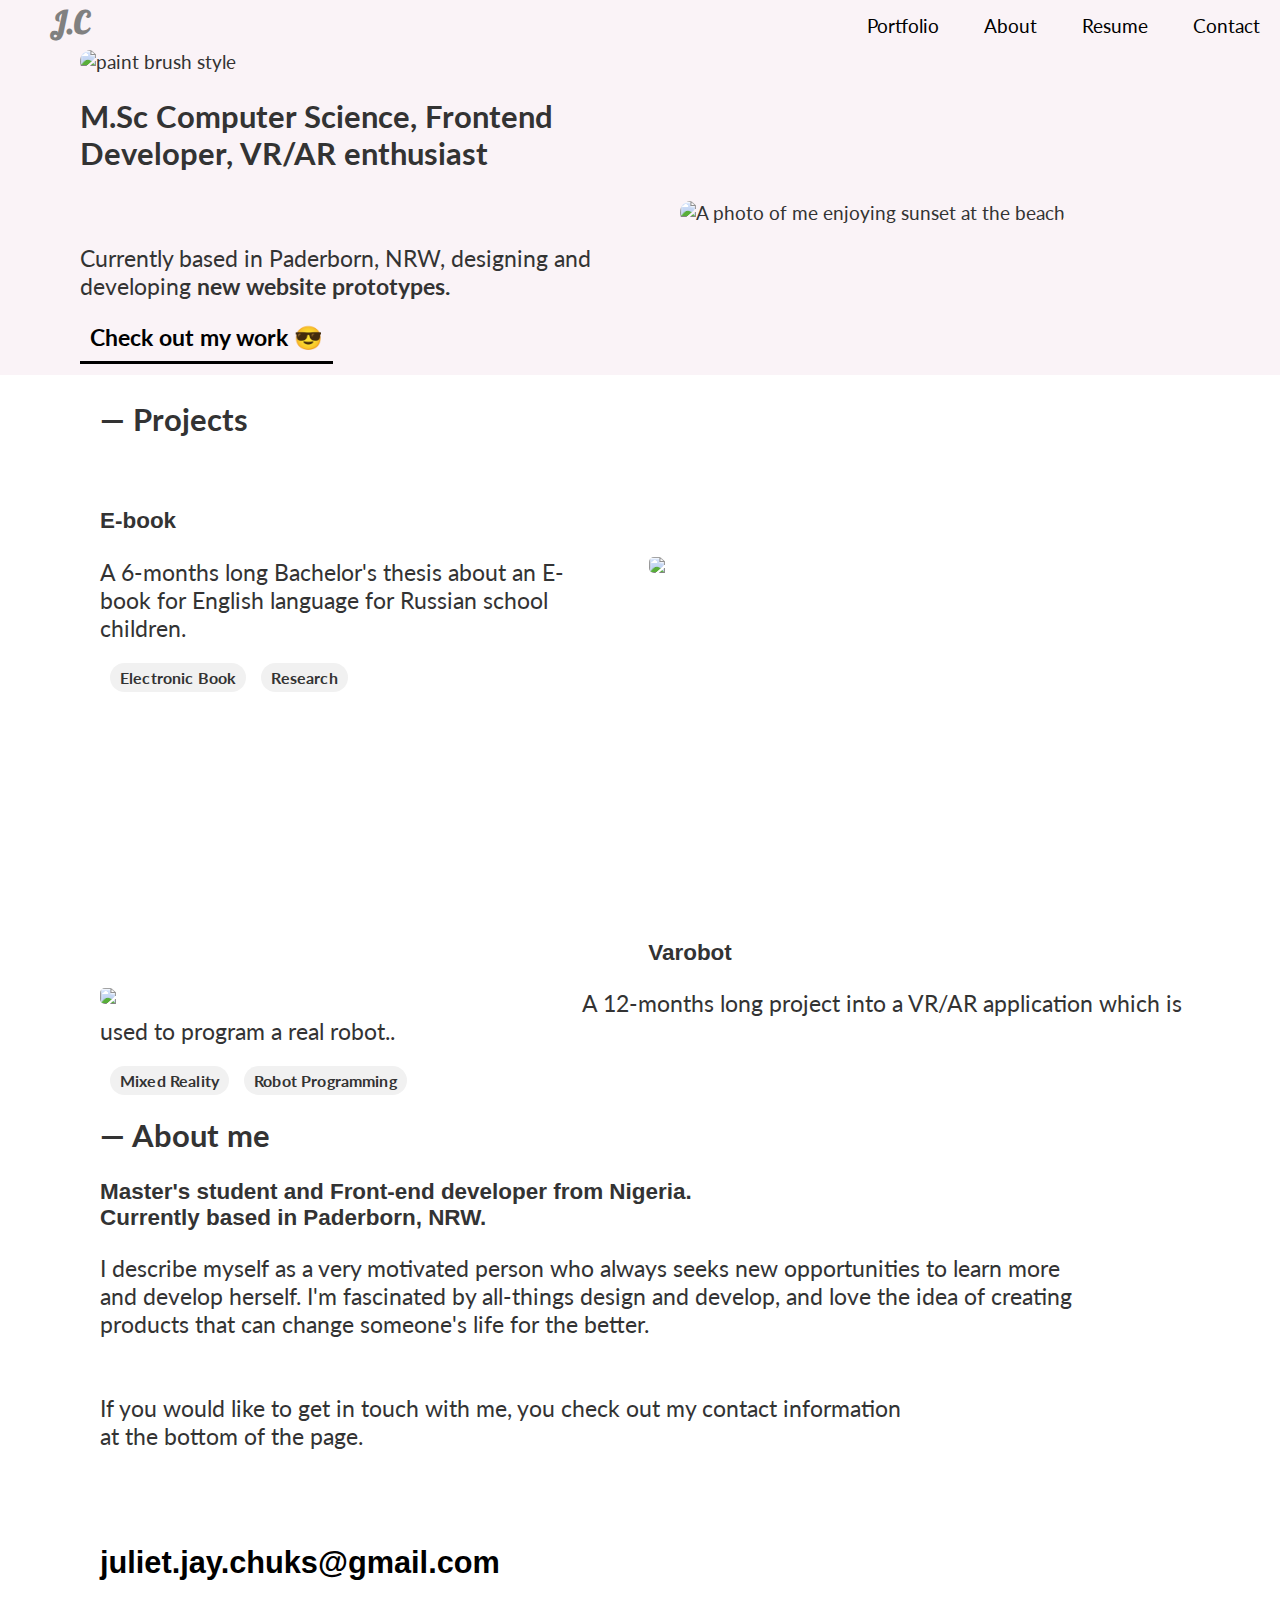
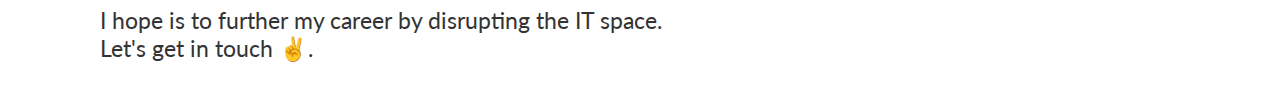
==== index.html @ 88a281ac "Portfolio upload" ====
<!DOCTYPE html>
<html lang="en">
  <head>
    <meta charset="UTF-8" />
    <meta name="viewport" content="width=device-width, initial-scale=1.0" />
    <title>Juliet's World!</title>
    <link href="css/main.css" rel="stylesheet"/>
    <link rel="stylesheet" href="https://fonts.googleapis.com/icon?family=Material+Icons" />
    <link rel="preconnect" href="https://fonts.gstatic.com">
    <link href="https://fonts.googleapis.com/css2?family=Lato:wght@100&display=swap" rel="stylesheet">
    <link href="https://fonts.googleapis.com/css2?family=Lato:wght@100&family=Lobster&display=swap" rel="stylesheet">
 </head>
  <body>
    <nav>
      <div class="logo">
          <h2>
              <a href="index.html">J.C</a>
          </h2>
      </div>
      <ul class="main-menu">
        <li><a href="index.html">Portfolio</a></li>
        <li><a href="about.html">About</a></li>
        <li><a href="/Users/julietchukwuemeka/Desktop/Portfolio/Juliet_Chukwuemeka_Resume.pdf" target="_blank">Resume</a></li>
        <li><a href="#contact">Contact</a></li>
      </ul>
    </nav>
    <header class="container">
      <div id="greeting">
          <div class="splash">
            <img src="/Users/julietchukwuemeka/Desktop/Portfolio/images/brush1.png" alt="paint brush style">  
          </div>
        <h2>
            M.Sc Computer Science, Frontend Developer, VR/AR enthusiast
        </h2>
        <br>
        <p>
            Currently based in Paderborn, NRW, designing and developing <b>new website prototypes.</b> 
                </p>
        
        <p class="mywork">
          <a href="#projects"> <b> Check out my work 😎</b></a>
        </p>
      </div>

      <div id="main-photo">
        <img src="/Users/julietchukwuemeka/Desktop/Portfolio/images/photo1.png"
          alt="A photo of me enjoying sunset at the beach"
        />
      </div>
    </header>

    <!-- Here is the Projects section -->
    <section id="projects">
      <h2> — Projects</h2>
      <br>
 <div> 
 <h3> E-book </h3>
 <a id="container-pic" href="https://julietchuks.github.io/EbookForRusEng/""> 
    <img src="/Users/julietchukwuemeka/Desktop/Portfolio/images/Ebook.png" style="margin-right: 100px; width: 100%;"> 
  </a>
 <p style="max-width: 500px;">
    A 6-months long Bachelor's thesis about an E-book for English language for Russian school children.  
 </p> 
 <div>
    <h5> Electronic Book</h5>
    <h5> Research </h5>
 </div>
 <br> <br> <br> <br> <br> <br> <br> <br> <br> <br> 
 <div> 
    <h3 style="text-align: center; "> Varobot </h3>
    <a id="container-pic2" href="https://varobot-pg.github.io/""> 
        <img src="/Users/julietchukwuemeka/Desktop/Portfolio/images/Varobot.png"> </a>
    <p style="max-width: 500px text-align: right;">
        A 12-months long project into a VR/AR application which is 
        <br>
        used to program a real robot..  
    </p> 
    <div>
        <h5> Mixed Reality</h5>
        <h5> Robot Programming</h5>
    </div>
 </div>
 <div style="clear: both;"></div>
    </section>
    <!-- Here is the about me section -->
    <section id="about">
        <h2> — About me</h2>

        <h3>
           Master's student and Front-end developer from Nigeria.
           <br> 
           Currently based in Paderborn, NRW. 
        </h3>
        <p>
            <span> I describe myself as a very motivated person who always seeks new opportunities to learn more <br> and develop herself.
 I'm fascinated by all-things design and develop, and love the idea of creating <br> products that can change someone's life for the better.
            </span>
            <br>
            <br>
            <br>
            If you would like to get in touch with me, you check out my contact information <br> at the bottom of the page.        
        </p>
    </section>
 <br>
  <br>
    <!-- Here is my footer -->
    <section id="contact"> 
    <div>
 <h2>
    <a href="mailto:julieth.jay.chuks@gmail.com" target="_blank">juliet.jay.chuks@gmail.com </a>
 </h2>
 <p>
    <span>
        I hope is to further my career by disrupting the IT space. 
        <br>
        Let's get in touch ✌️.
    </span>
 </p>
<!-- 
 <a href="#" class="icon-link">
    <span class="material-icons">
      facebook 
    </span>
 </a>   -->
 </div>
    </section>
  </body>
</html>
---- css/main.css ----
html{
    scroll-padding-top: 50px;
}

*{
    scroll-behavior: smooth;
}

body{
  font-family: 'Lato', sans-serif; 
    color: #333;
    margin: 0;
    font-size: 1.2em;
    padding-top: 50px;
}
#about h2{
  font-family: 'Lato', sans-serif; 

}

#about {
  margin-left: 100px;
}

#projects {
  margin-left: 100px;
}
#contact{
  margin-left: 100px;
}
.section {
    padding: 20px;
    margin: 25px;
  }
 

nav a {
    text-decoration: none;
  }

  #greeting {
    margin-left: 80px;
    position: relative;
  }

  #greeting h1 {
    font-family: Baskerville, "Baskerville Old Face", Garamond, "Times New Roman",
    serif;
}
#greeting h2{
  font-family: 'Lato', sans-serif; 
}
#greeting p{
  font-family: 'Lato', sans-serif; 
}
#projects h2{
  font-family: 'Lato', sans-serif; 

}

ul.main-menu {
    list-style-type: none;
    margin: 0;
    padding: 0;
    white-space: nowrap;
    overflow-x: auto;
    font-family: 'Lato', sans-serif; 
  } 

.main-menu a:link,
.main-menu a:visited {
  color: black;
  padding: 10px 20px;
  text-align: center;
  text-decoration: none;
  display: flex;
  align-items: center;
  height: 100%;
}

.main-menu a:hover,
.main-menu a:active {
  background-color: rgba(160, 95, 154, 0.11);
  color: white;
}

h1,
h2,
h3 {
  font-family: "Julius Sans One", sans-serif;
}

h1 {
  font-size: 3.2em;
}

h2 {
  font-size: 1.6em;
}
h5{
  background-color: #f1f1f1;
  border-radius: 28px;
  margin-left:10px ;
  padding: 5px 10px;
  width: fit-content;
  letter-spacing: .01em;
  display: inline;
}

p {
  font-size: 1.2em;
}

* {
  box-sizing: border-box;
}

/* nav styles */
nav {
  display: flex;
  justify-content: space-between;
  align-items: center;
  position: fixed;
  z-index: 10;
  background: #FAF3F7;
  width: 100%;
  top: 0;
  /**
   * This height needs to be the same value as the
   * value of the padding-top which is applied on the body.
   * This is needed so that the navigation content and the body
   * content do not collied with each other.
   */
  height: 50px;
}

nav * {
  margin: 0;
  padding: 0;
}

.logo {

      margin: 5px 50px 10px 50px;
}

.logo a {
  cursor: pointer;
  color: grey;
}

.logo h2 {
    font-family: 'Lobster', cursive;
}

.main-menu {
  height: 100%;
}

.main-menu li {
  height: 100%;
  display: inline-block;
}
/* end nav styles */

/* header styles */
header {
  display: flex;
  align-items: center;
  justify-items: center;
  background-color: #FAF3F7;
  width: 100%;

  /**
   * This is used so that the header content (e.g. image)
   * does not stretch too much on big screens
   */
}

/**
 * This is a CSS Child Selector (>). Selection all div(s) which are direct children
 * of a header element. More info can be seen here
 * https://redi-school.github.io/nrw-html-and-css-2021-spring/lesson20/#2-css-combinator-selectors
 */
header > div {
  flex: 1;
}

header img {
  width: 100%;
  border-radius: 20px;
  max-height: 700px;
  /* learn more about this property
  here https://css-tricks.com/almanac/properties/o/object-fit/  */
  object-fit: cover;
}
/* end header styles */

.section > h2 {
  text-align: center;
}

#projects ul {
  display: flex;
  justify-content: center;
  flex-wrap: wrap;
}

#projects li {
  position: relative;
  width: 40%;
  min-height: 700px;
  margin: 50px;
  list-style-type: none;
  border: 2px solid #acbce7;
  border-radius: 10px;
  background-color: #30c67e;
  background-size: cover;
}

#projects li:hover {
  background-blend-mode: color-burn;
}

#projects .details {
  position: absolute;
  bottom: 0;
  color: #fff;
  padding: 5px 20px;
  background-color: #84a5d0;
  border-bottom-left-radius: 8px;
  border-bottom-right-radius: 8px;
  background: linear-gradient(to right, #667db6, #0082c8, #0082c8, #667db6);
}

.survey-project {
  background-image: url("../images/project-survey.png");
}

.landing-project {
  background-image: url("../images/project-yoga-landing-page.png");
}

.animation-project {
  background-image: url("/images/Ebook.png");
}

.blog-project {
  background-image: url("../images/project-the-food-blog.png");
}

#education li {
  list-style-type: none;
  background-repeat: no-repeat;
  background-position: left;
  background-size: 300px;
  padding-left: 320px;
  border-bottom: 1px solid;
  border-top: 1px solid;
  margin-bottom: 50px;
}

.aachen {
  background-image: url("../images/RWTH_Aachen_University_Logo.png");
}

.nus {
  background-image: url("../images/nus-logo.png");
}

.icon-container {
  display: flex;
  align-items: center;
  min-height: 30px;
}

.icon-container *:first-child {
  margin-right: 10px;
}

.icon-link {
  color: inherit;
  text-decoration: none;
}
.icon-link:visited {
  text-decoration: none;
  color: inherit;
}

.icon-link:hover {
  opacity: 0.7;
}

.mywork a{
    text-decoration: none;
    color: black;
    border-bottom: 3px solid currentColor;
    padding: 10px;
}

.mywork :hover{
    text-decoration: none;
    color: black;
    border-bottom: 15px solid currentColor;
    padding: 10px; 
}

.section h2{
    text-align: left;
}

#container-pic img{
    width: 100%;
    display: block;
    box-sizing: border-box;
    transition: all .2s ease-in-out; 
    border-radius: 5px;
float: right;
max-width: 45%;
margin-right: 10px;
}

#container-pic img:hover{
  transform: scale(1.1); 
}


#container-pic2 img{
    width: 100%;
    display: block;
    box-sizing: border-box;
    transition: all .2s ease-in-out; 
border-radius: 5px;
float: left;
max-width: 40%;
margin-right: 10px;
}

#container-pic2 img:hover{
  transform: scale(1.1); 
}

div a{
    text-decoration: none;
    color: black;
}

.full_screen{
  height: 300%;
  top: -100%;
  position:absolute;
  left: 0;
  width: 100%;
  object-fit: contain;
}
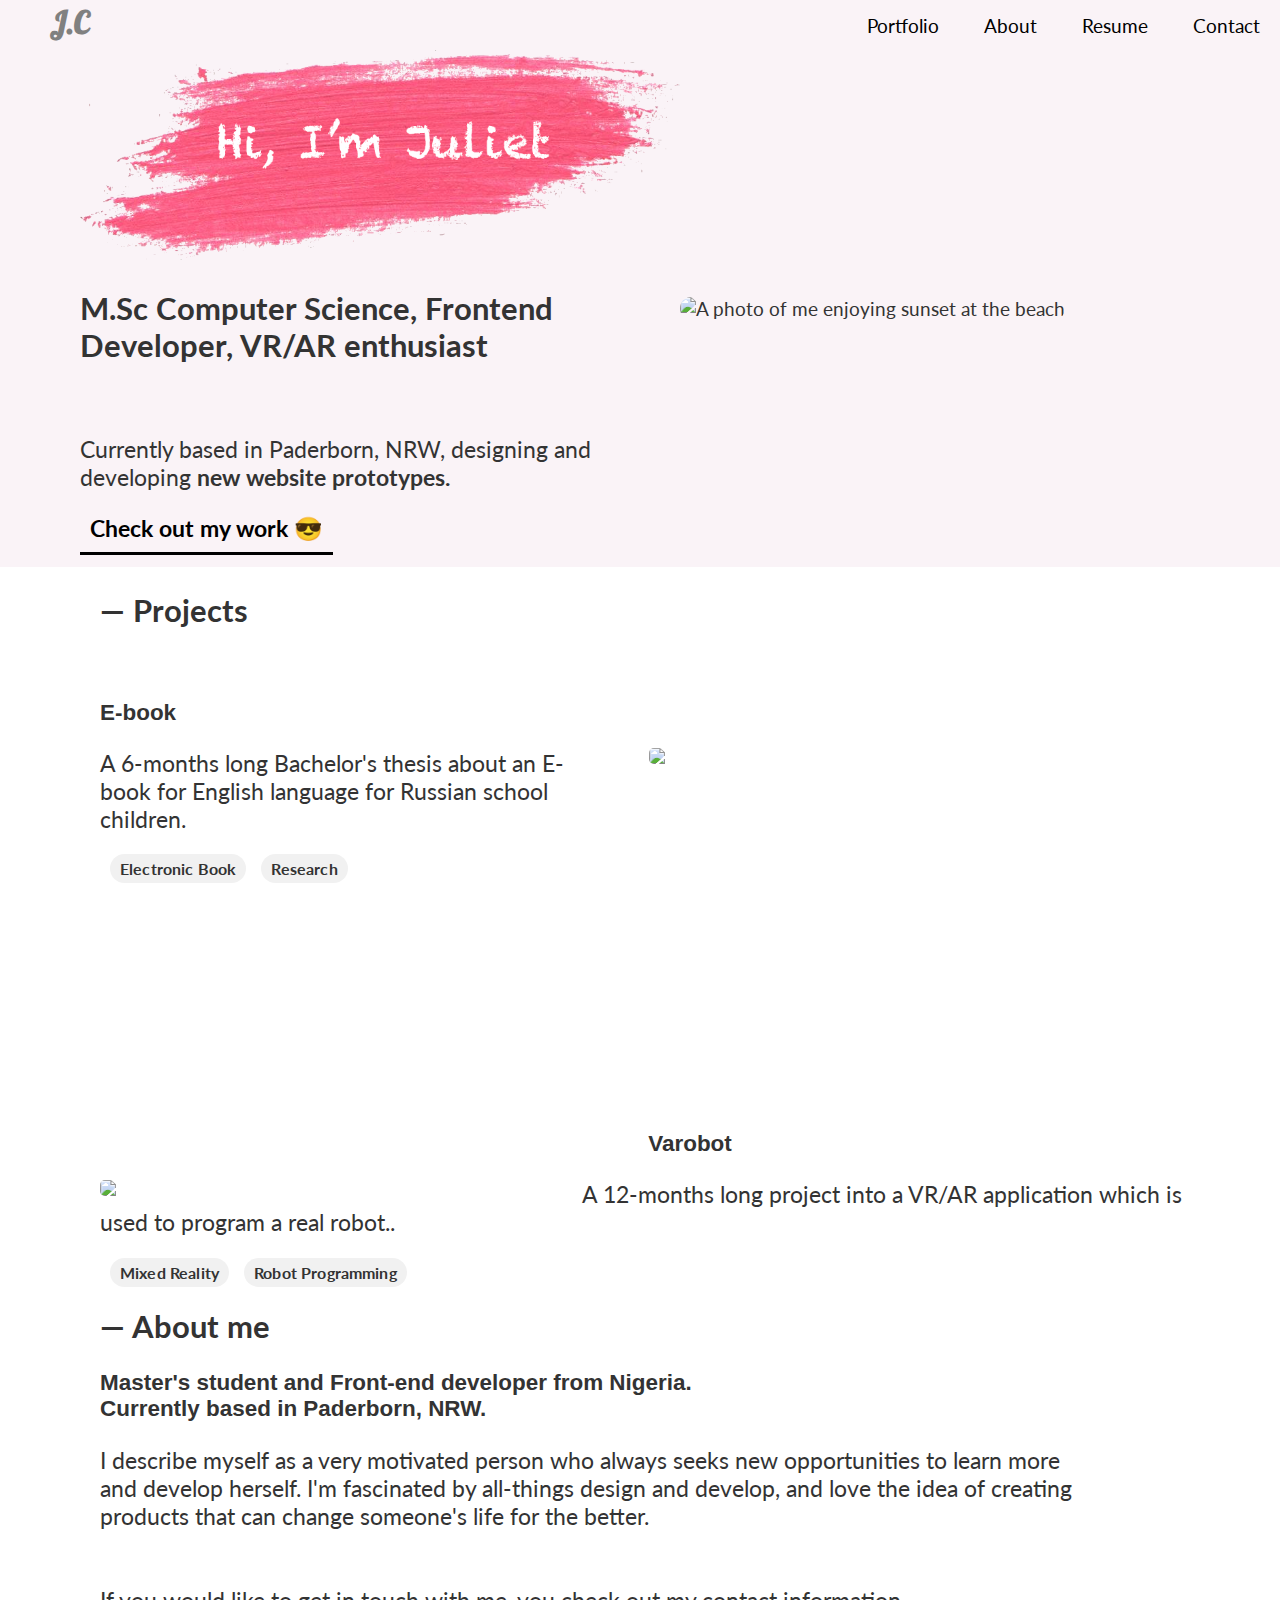
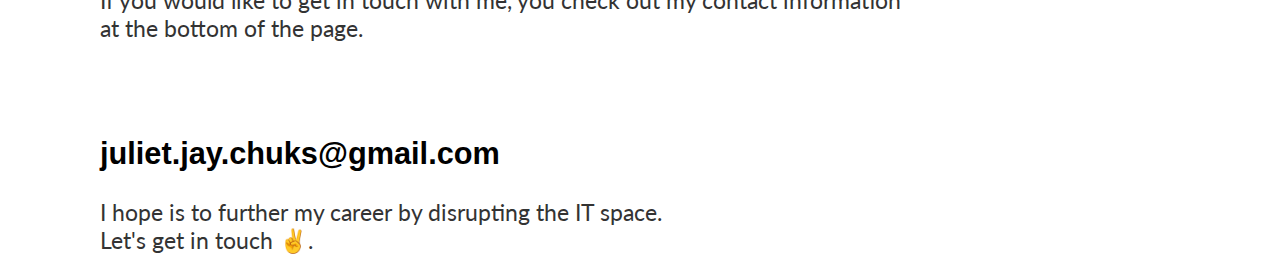
==== commit 4ed6cdd8: "brush image" ====
--- a/index.html
+++ b/index.html
@@ -27,7 +27,7 @@
     <header class="container">
       <div id="greeting">
           <div class="splash">
-            <img src="/Users/julietchukwuemeka/Desktop/Portfolio/images/brush1.png" alt="paint brush style">  
+            <img src="/images/brush1.png" alt="paint brush style">  
           </div>
         <h2>
             M.Sc Computer Science, Frontend Developer, VR/AR enthusiast
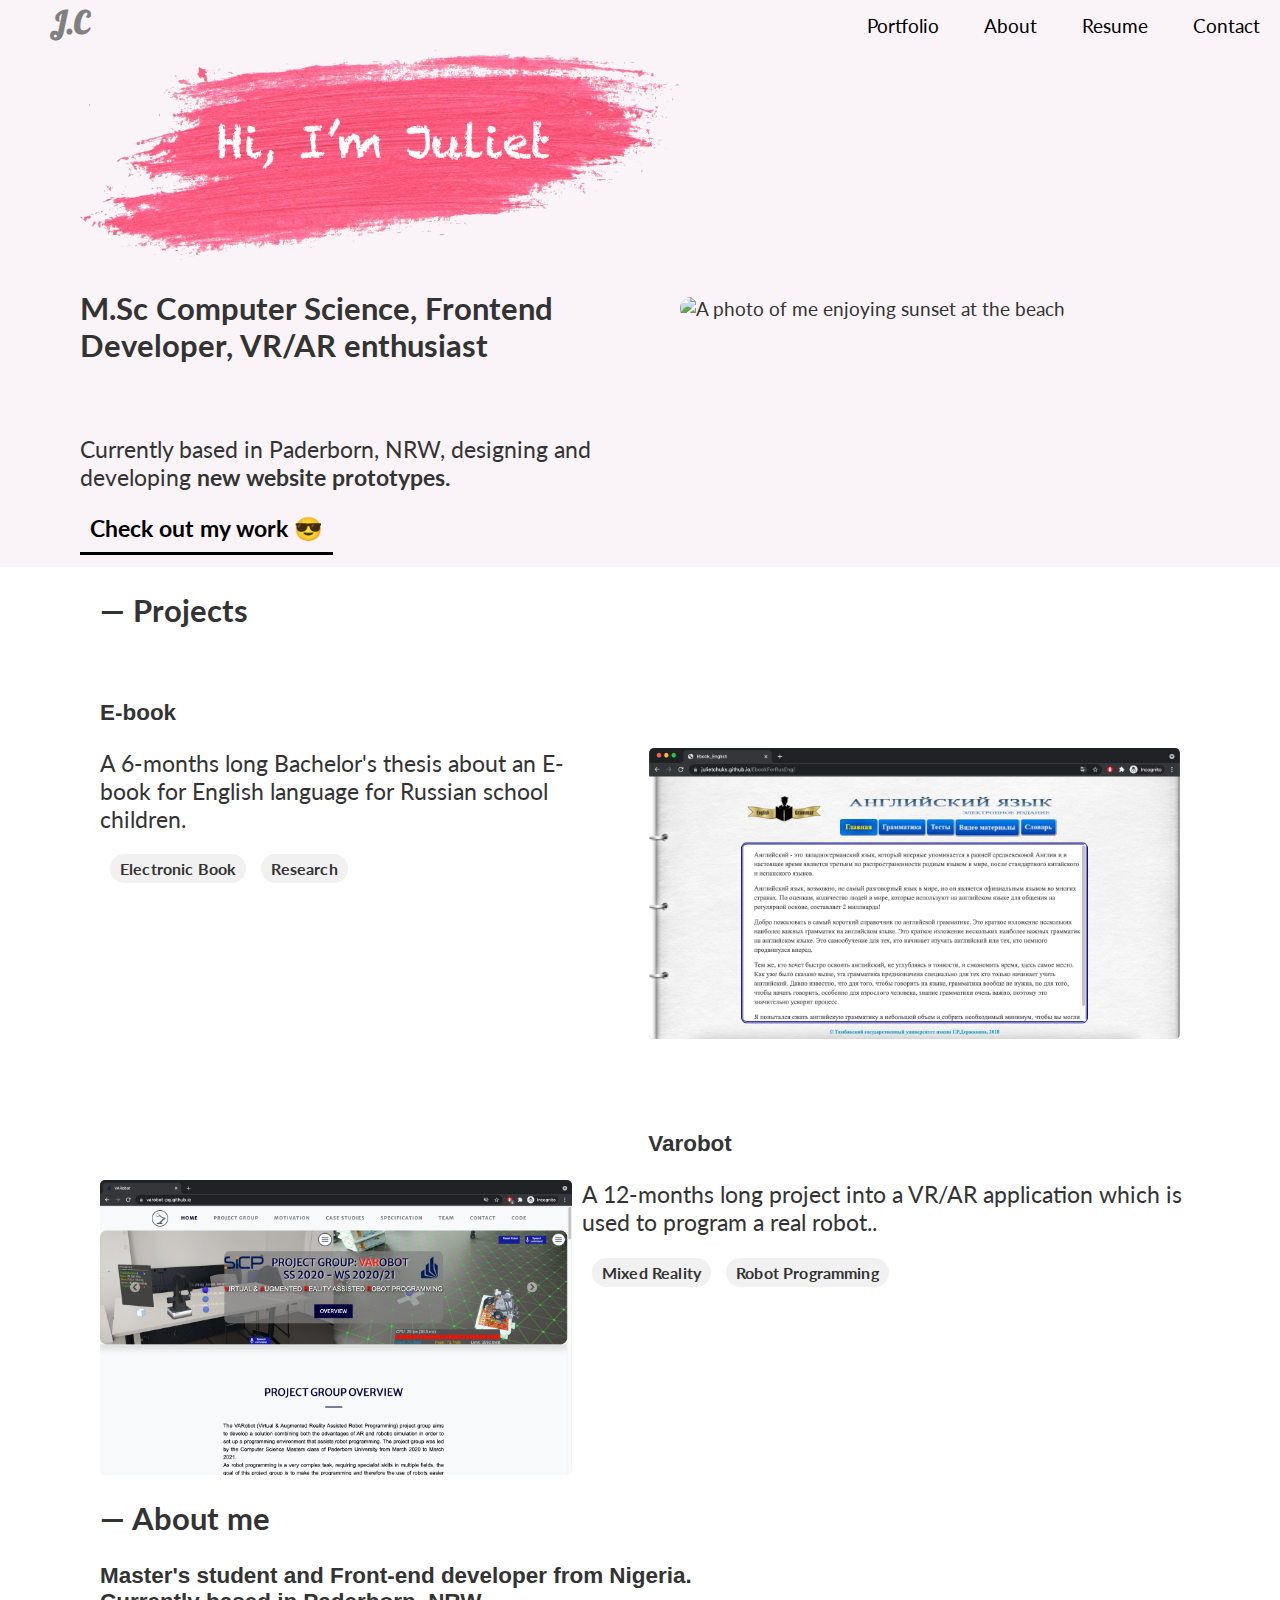
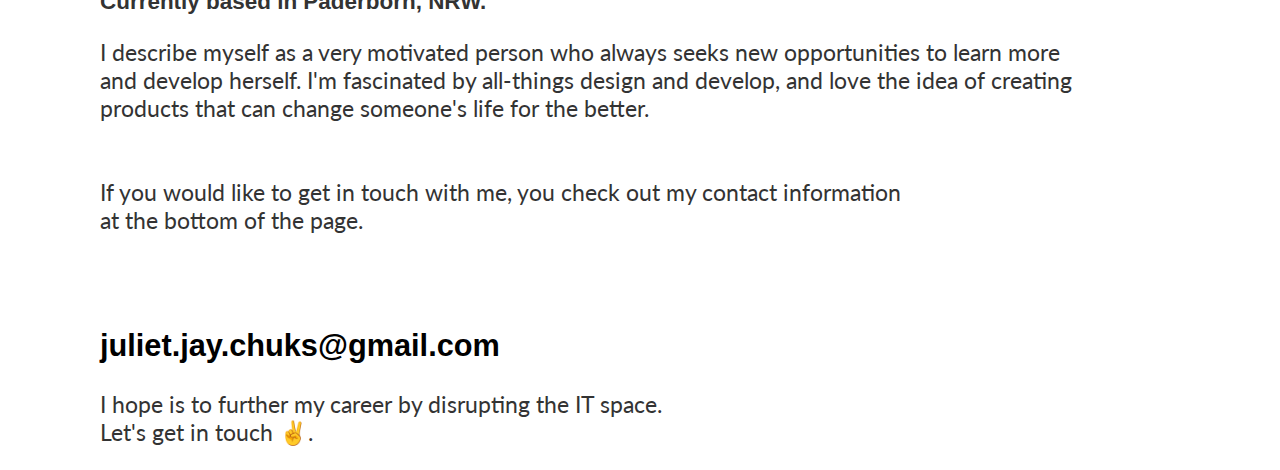
==== commit 0baa362d: "image fix" ====
--- a/index.html
+++ b/index.html
@@ -20,14 +20,14 @@
       <ul class="main-menu">
         <li><a href="index.html">Portfolio</a></li>
         <li><a href="about.html">About</a></li>
-        <li><a href="/Users/julietchukwuemeka/Desktop/Portfolio/Juliet_Chukwuemeka_Resume.pdf" target="_blank">Resume</a></li>
+        <li><a href="Juliet_Chukwuemeka_Resume.pdf" target="_blank">Resume</a></li>
         <li><a href="#contact">Contact</a></li>
       </ul>
     </nav>
     <header class="container">
       <div id="greeting">
           <div class="splash">
-            <img src="/images/brush1.png" alt="paint brush style">  
+            <img src="images/brush1.png" alt="paint brush style">  
           </div>
         <h2>
             M.Sc Computer Science, Frontend Developer, VR/AR enthusiast
@@ -43,7 +43,7 @@
       </div>
 
       <div id="main-photo">
-        <img src="/Users/julietchukwuemeka/Desktop/Portfolio/images/photo1.png"
+        <img src="images/photo1.png"
           alt="A photo of me enjoying sunset at the beach"
         />
       </div>
@@ -56,7 +56,7 @@
  <div> 
  <h3> E-book </h3>
  <a id="container-pic" href="https://julietchuks.github.io/EbookForRusEng/""> 
-    <img src="/Users/julietchukwuemeka/Desktop/Portfolio/images/Ebook.png" style="margin-right: 100px; width: 100%;"> 
+    <img src="images/Ebook.png" style="margin-right: 100px; width: 100%;"> 
   </a>
  <p style="max-width: 500px;">
     A 6-months long Bachelor's thesis about an E-book for English language for Russian school children.  
@@ -69,7 +69,7 @@
  <div> 
     <h3 style="text-align: center; "> Varobot </h3>
     <a id="container-pic2" href="https://varobot-pg.github.io/""> 
-        <img src="/Users/julietchukwuemeka/Desktop/Portfolio/images/Varobot.png"> </a>
+        <img src="images/Varobot.png"> </a>
     <p style="max-width: 500px text-align: right;">
         A 12-months long project into a VR/AR application which is 
         <br>
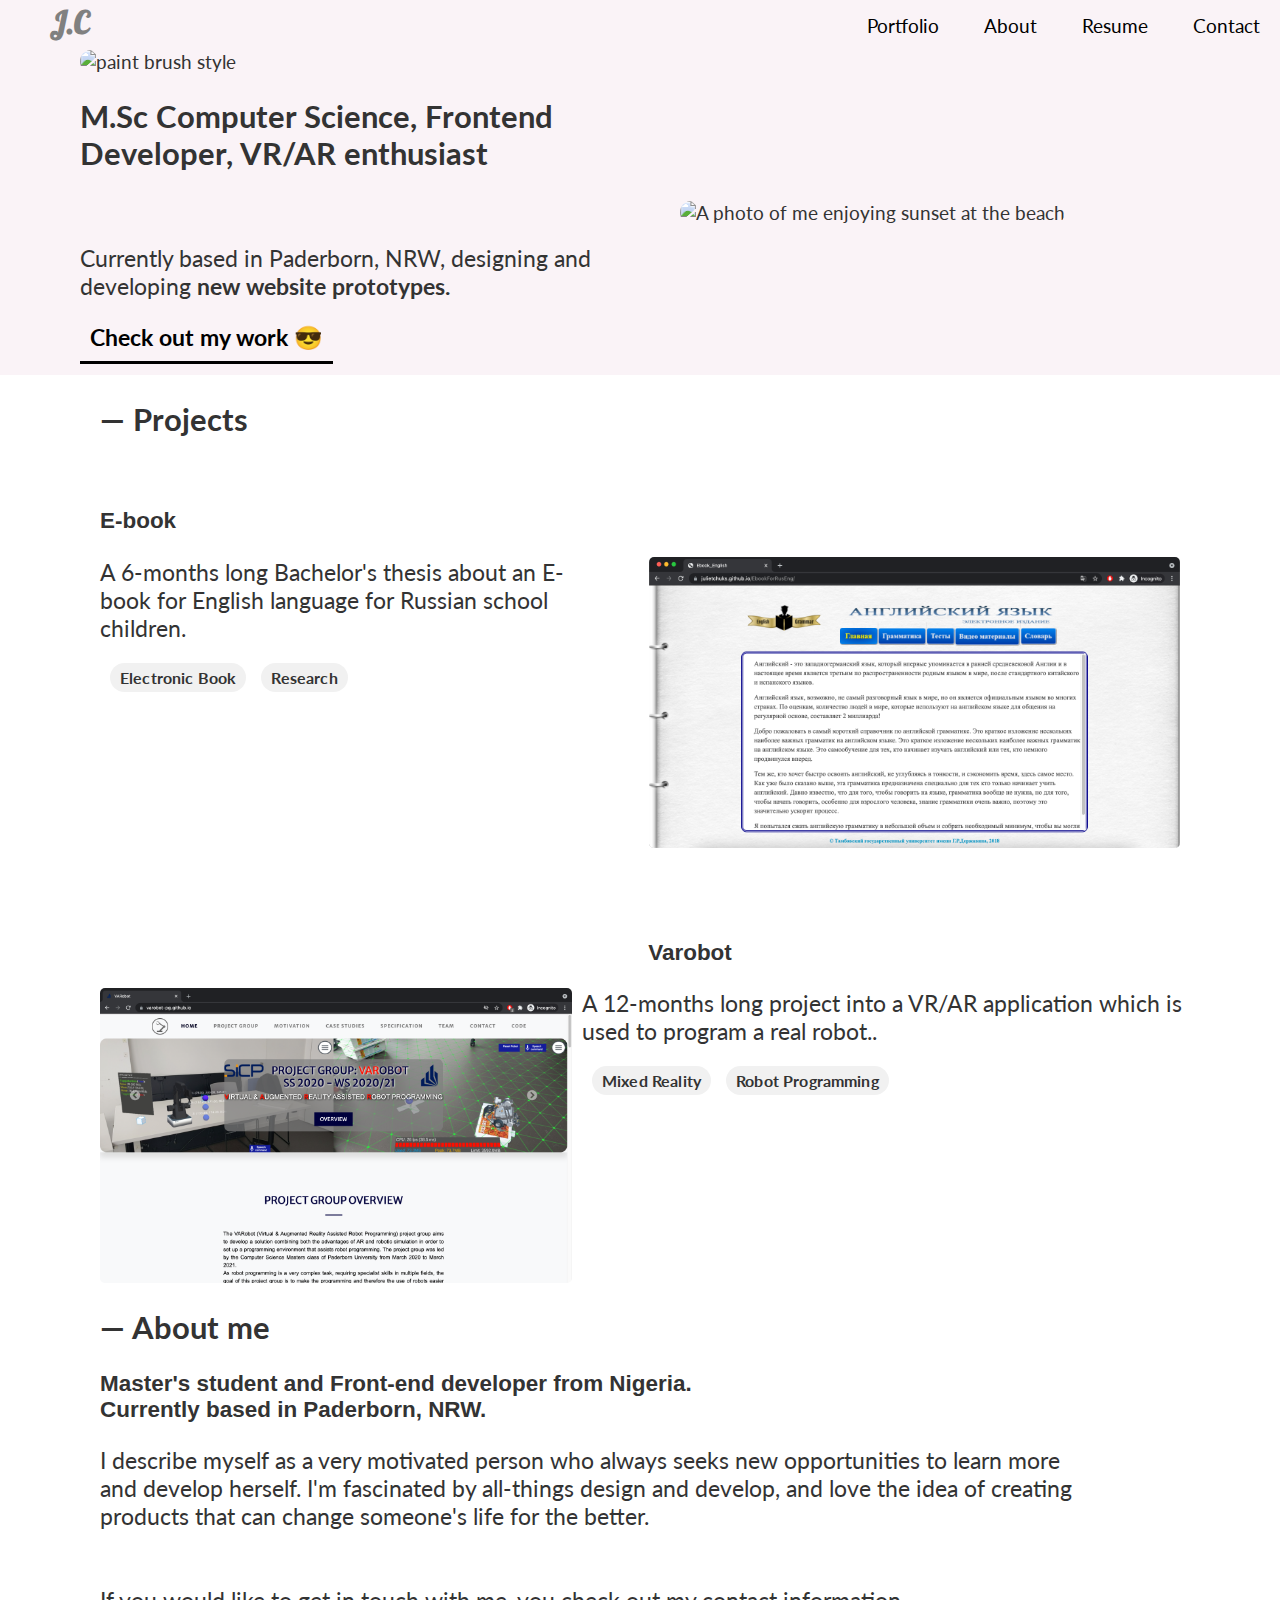
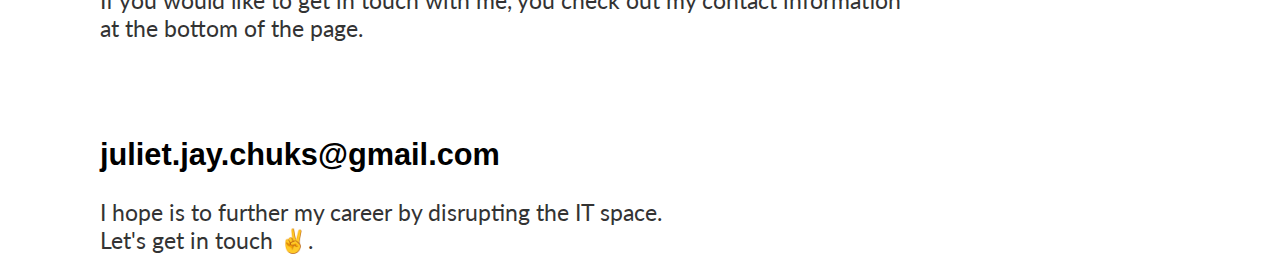
==== commit 7117a55f: "try2" ====
--- a/index.html
+++ b/index.html
@@ -27,7 +27,7 @@
     <header class="container">
       <div id="greeting">
           <div class="splash">
-            <img src="images/brush1.png" alt="paint brush style">  
+            <img src="../Portfolio/imgs/brush1.png" alt="paint brush style">  
           </div>
         <h2>
             M.Sc Computer Science, Frontend Developer, VR/AR enthusiast
@@ -43,7 +43,7 @@
       </div>
 
       <div id="main-photo">
-        <img src="images/photo1.png"
+        <img src="imgs/photo1.png"
           alt="A photo of me enjoying sunset at the beach"
         />
       </div>
@@ -56,7 +56,7 @@
  <div> 
  <h3> E-book </h3>
  <a id="container-pic" href="https://julietchuks.github.io/EbookForRusEng/""> 
-    <img src="images/Ebook.png" style="margin-right: 100px; width: 100%;"> 
+    <img src="imgs/Ebook.png" style="margin-right: 100px; width: 100%;"> 
   </a>
  <p style="max-width: 500px;">
     A 6-months long Bachelor's thesis about an E-book for English language for Russian school children.  
@@ -69,7 +69,7 @@
  <div> 
     <h3 style="text-align: center; "> Varobot </h3>
     <a id="container-pic2" href="https://varobot-pg.github.io/""> 
-        <img src="images/Varobot.png"> </a>
+        <img src="imgs/Varobot.png"> </a>
     <p style="max-width: 500px text-align: right;">
         A 12-months long project into a VR/AR application which is 
         <br>
